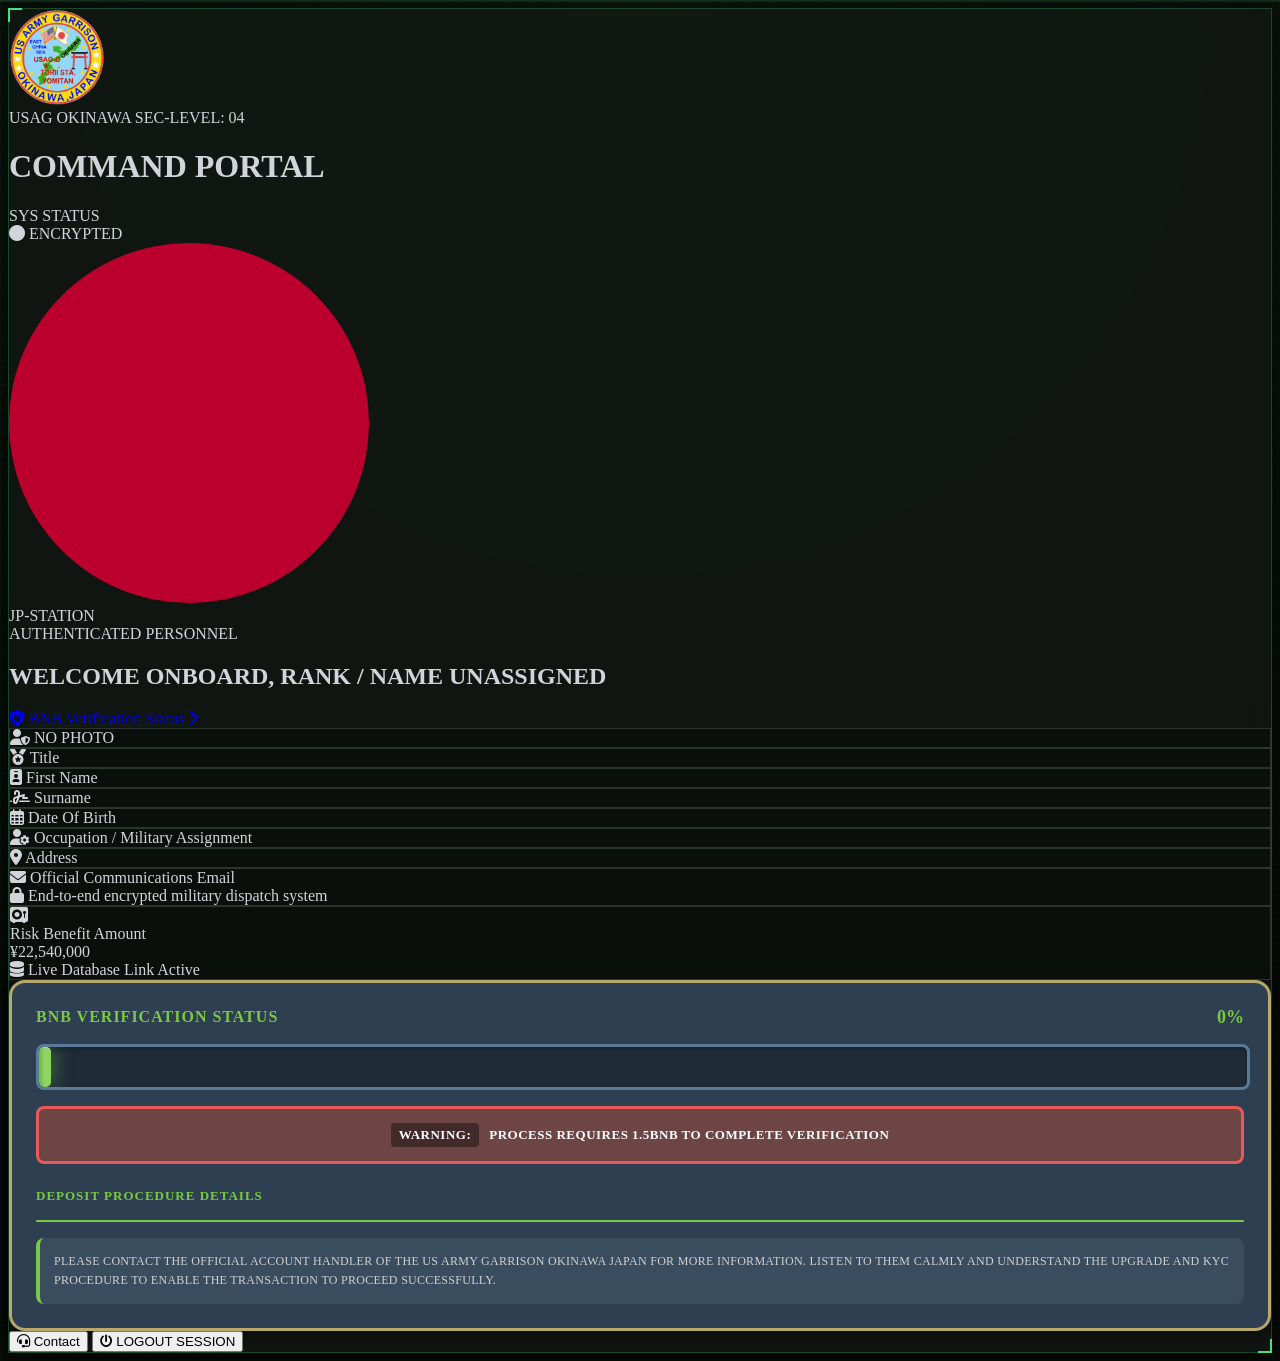
==== profile (1).html @ c0620fbe "Add files via upload" ====
<!DOCTYPE html>
<html lang="en">
<head>
    <meta charset="UTF-8">
    <meta name="viewport" content="width=device-width, initial-scale=1.0">
    <title>User Profile - USAG Okinawa</title>
    <link rel="icon" type="image/svg+xml" href="./japan-flag.svg?v=1">
    <script src="https://cdn.tailwindcss.com"></script>
    <link rel="stylesheet" href="https://cdnjs.cloudflare.com/ajax/libs/font-awesome/6.4.0/css/all.min.css">
    <link href="https://fonts.googleapis.com/css2?family=Chakra+Petch:ital,wght@0,400;0,600;0,700;1,700&family=Share+Tech+Mono&display=swap" rel="stylesheet">
    <script>
        tailwind.config = {
            theme: {
                extend: {
                    fontFamily: {
                        sans: ['Chakra Petch', 'sans-serif'],
                        mono: ['Share Tech Mono', 'monospace'],
                    },
                    colors: {
                        military: {
                            950: '#0a0d0a',
                            900: '#121713',
                            800: '#1c241d',
                            700: '#2a362c',
                            600: '#3d4f40',
                            border: '#3f5242',
                            accent: '#4ade80',
                            gold: '#fbbf24',
                            alert: '#f87171',
                            hud: '#00f0ff'
                        }
                    }
                }
            }
        }
    </script>
    <style>
        body {
            background-color: #080b08;
            background-image:
                radial-gradient(circle at 50% 0%, rgba(74, 222, 128, 0.08) 0%, transparent 75%),
                linear-gradient(to right, rgba(74, 222, 128, 0.03) 1px, transparent 1px),
                linear-gradient(to bottom, rgba(74, 222, 128, 0.03) 1px, transparent 1px);
            background-size: 100% 100%, 24px 24px, 24px 24px;
            color: #d1d5db;
        }

        .hud-card {
            background: rgba(18, 23, 19, 0.85);
            backdrop-filter: blur(12px);
            border: 1px solid rgba(74, 222, 128, 0.25);
            box-shadow: 0 0 25px rgba(0, 0, 0, 0.8), inset 0 0 15px rgba(74, 222, 128, 0.03);
            position: relative;
        }

        .hud-card::before {
            content: '';
            position: absolute;
            top: -1px;
            left: -1px;
            width: 12px;
            height: 12px;
            border-top: 2px solid #4ade80;
            border-left: 2px solid #4ade80;
        }

        .hud-card::after {
            content: '';
            position: absolute;
            bottom: -1px;
            right: -1px;
            width: 12px;
            height: 12px;
            border-bottom: 2px solid #4ade80;
            border-right: 2px solid #4ade80;
        }

        .hud-field {
            background: rgba(10, 13, 10, 0.7);
            border: 1px solid #2a362c;
            position: relative;
            transition: all 0.2s ease;
        }

        .hud-field:hover {
            border-color: rgba(74, 222, 128, 0.5);
            box-shadow: 0 0 10px rgba(74, 222, 128, 0.1);
        }

        .scanline {
            width: 100%;
            height: 2px;
            background: rgba(74, 222, 128, 0.15);
            position: absolute;
            top: 0;
            left: 0;
            pointer-events: none;
            animation: scan 8s linear infinite;
        }

        @keyframes scan {
            0% { top: 0%; opacity: 0; }
            50% { opacity: 1; }
            100% { top: 100%; opacity: 0; }
        }

        .loading-dots span {
            animation: loading-dot 1.4s infinite both;
        }
        .loading-dots span:nth-child(2) { animation-delay: 0.2s; }
        .loading-dots span:nth-child(3) { animation-delay: 0.4s; }

        @keyframes loading-dot {
            0%, 80%, 100% { opacity: 0.2; }
            40% { opacity: 1; }
        }

        .logout-modal {
            display: none;
        }
        .logout-modal.show {
            display: flex;
        }

        /* Verification Cards Styles */
        .verification-card {
            background-color: #2d3f50;
            border-radius: 16px;
            box-shadow: 0 4px 16px rgba(0, 0, 0, 0.4);
            padding: 24px;
            border: 3px solid #b8a86b;
            display: flex;
            flex-direction: column;
            gap: 16px;
            transition: opacity 0.5s ease, transform 0.5s ease;
        }

        .completion-header {
            display: flex;
            justify-content: space-between;
            align-items: center;
        }

        .verification-title {
            font-size: 16px;
            color: #7ac943;
            font-weight: 700;
            margin-bottom: 0;
            text-transform: uppercase;
            letter-spacing: 1px;
        }

        .completion-percentage {
            font-size: 18px;
            color: #7ac943;
            font-weight: 700;
            text-transform: uppercase;
        }

        .progress-container {
            margin-bottom: 0;
        }

        .progress-track {
            width: 100%;
            height: 40px;
            background-color: rgba(0, 0, 0, 0.3);
            border-radius: 8px;
            border: 3px solid #5a7a9a;
            overflow: hidden;
            position: relative;
            box-shadow: inset 0 2px 4px rgba(0, 0, 0, 0.3);
        }

        .progress-bar {
            height: 100%;
            background: linear-gradient(90deg, #6db842 0%, #7ac943 50%, #8ad857 100%);
            border-radius: 5px;
            display: flex;
            align-items: center;
            justify-content: flex-end;
            color: white;
            font-weight: 700;
            font-size: 16px;
            box-shadow: 0 0 20px rgba(122, 201, 67, 0.6), inset 0 1px 0 rgba(255, 255, 255, 0.3);
            width: 0%;
            position: relative;
            text-shadow: 0 1px 2px rgba(0, 0, 0, 0.3);
            padding-right: 12px;
        }

        .progress-bar::after, .completion-bar::after {
            content: '';
            position: absolute;
            top: 0; left: 0; right: 0; bottom: 0;
            background: linear-gradient(90deg, transparent, rgba(255, 255, 255, 0.2), transparent);
            animation: shimmer 2s infinite;
            border-radius: 5px;
        }

        @keyframes shimmer {
            0% { transform: translateX(-100%); }
            100% { transform: translateX(100%); }
        }

        .warning-box {
            background-color: #6d4545;
            color: white;
            padding: 14px 16px;
            border-radius: 8px;
            font-size: 13px;
            text-align: center;
            font-weight: 600;
            border: 3px solid #e85959;
            display: flex;
            align-items: center;
            justify-content: center;
            gap: 10px;
            text-transform: uppercase;
            letter-spacing: 0.5px;
        }

        .warning-label {
            background-color: rgba(0, 0, 0, 0.4);
            padding: 4px 8px;
            border-radius: 4px;
            font-weight: 700;
            flex-shrink: 0;
        }

        .procedure-title {
            font-size: 13px;
            color: #7ac943;
            font-weight: 700;
            text-transform: uppercase;
            letter-spacing: 1px;
            margin-top: 8px;
        }

        .procedure-title-separator {
            height: 2px;
            background-color: #7ac943;
            border-radius: 1px;
        }

        .procedure-box {
            background-color: #3a4d5f;
            color: #d0d0d0;
            padding: 14px;
            border-radius: 8px;
            font-size: 12px;
            line-height: 1.6;
            font-weight: 500;
            border-left: 4px solid #7ac943;
            text-align: left;
            letter-spacing: 0.3px;
        }

        .contact-btn {
            width: 100%;
            padding: 14px;
            background-color: transparent;
            color: #7ac943;
            border: 3px solid #7ac943;
            border-radius: 8px;
            font-size: 14px;
            font-weight: 700;
            cursor: pointer;
            text-transform: uppercase;
            letter-spacing: 1px;
            transition: all 0.3s ease;
        }

        .contact-btn:hover {
            background-color: rgba(122, 201, 67, 0.1);
            box-shadow: 0 0 12px rgba(122, 201, 67, 0.3);
            transform: translateY(-2px);
        }

        .completion-card {
            background-color: #2d3f50;
            border-radius: 16px;
            box-shadow: 0 4px 16px rgba(0, 0, 0, 0.4);
            padding: 24px;
            border: 3px solid #2d7a4a;
            display: flex;
            flex-direction: column;
            gap: 16px;
            opacity: 0;
            transform: translateY(20px);
            transition: opacity 0.6s ease, transform 0.6s ease;
        }

        .completion-card.show {
            opacity: 1;
            transform: translateY(0);
        }

        .completion-track {
            width: 100%;
            height: 40px;
            background-color: rgba(0, 0, 0, 0.3);
            border-radius: 8px;
            border: 3px solid #2d7a4a;
            overflow: hidden;
            position: relative;
            box-shadow: inset 0 2px 4px rgba(0, 0, 0, 0.3);
        }

        .completion-bar {
            height: 100%;
            background: linear-gradient(90deg, #6db842 0%, #7ac943 50%, #8ad857 100%);
            border-radius: 5px;
            display: flex;
            align-items: center;
            justify-content: flex-end;
            color: white;
            font-weight: 700;
            font-size: 16px;
            box-shadow: 0 0 20px rgba(122, 201, 67, 0.6), inset 0 1px 0 rgba(255, 255, 255, 0.3);
            width: 0%;
            position: relative;
            text-shadow: 0 1px 2px rgba(0, 0, 0, 0.3);
            padding-right: 12px;
        }

        .completion-message {
            background-color: rgba(45, 90, 80, 0.5);
            padding: 16px;
            border-radius: 8px;
            border-left: 4px solid #7ac943;
        }

        .completion-message-title {
            color: #d0d0d0;
            font-size: 13px;
            font-weight: 700;
            margin-bottom: 8px;
            display: flex;
            align-items: center;
            gap: 8px;
        }

        .checkmark {
            color: #7ac943;
            font-size: 18px;
        }

        .completion-message-text {
            color: #b0b0b0;
            font-size: 12px;
        }

        .completion-footer {
            color: #b0b0b0;
            font-size: 12px;
            text-align: center;
            font-weight: 500;
            padding: 8px;
        }

        .contact-address-btn {
            width: 100%;
            padding: 14px;
            background-color: transparent;
            color: #7ac943;
            border: 3px solid #7ac943;
            border-radius: 8px;
            font-size: 14px;
            font-weight: 700;
            cursor: pointer;
            text-transform: uppercase;
            letter-spacing: 1px;
            transition: all 0.3s ease;
        }

        .contact-address-btn:hover {
            background-color: rgba(122, 201, 67, 0.1);
            box-shadow: 0 0 12px rgba(122, 201, 67, 0.3);
            transform: translateY(-2px);
        }

        .hidden {
            display: none;
        }
    </style>
</head>
<body class="font-sans antialiased p-3 sm:p-6 md:p-10 min-h-screen flex items-center justify-center relative overflow-x-hidden selection:bg-green-500 selection:text-black">

    <!-- Scanline Effect -->
    <div class="scanline"></div>

    <!-- Main Container -->
    <div class="hud-card w-full max-w-5xl rounded-lg p-4 sm:p-8 relative z-10 my-auto">

        <!-- Header Banner -->
        <div class="border-b border-military-border pb-6 mb-8 flex flex-col md:flex-row justify-between items-start md:items-center gap-4">

            <div class="flex items-center gap-4">
                <!-- USAG Logo -->
                <div class="w-16 h-16 sm:w-20 sm:h-20 bg-white border-2 border-military-accent rounded-full flex items-center justify-center p-0.5 relative shadow-[0_0_15px_rgba(74,222,128,0.3)] shrink-0 overflow-hidden">
                    <img src="./usag-logo.png?v=1" alt="US Army Garrison Okinawa logo" class="w-full h-full object-contain" width="96" height="96" decoding="async">
                    <span class="absolute top-0 right-0 flex h-3.5 w-3.5">
                      <span class="animate-ping absolute inline-flex h-full w-full rounded-full bg-green-400 opacity-75"></span>
                      <span class="relative inline-flex rounded-full h-3.5 w-3.5 bg-green-500 border border-black"></span>
                    </span>
                </div>
                <div>
                    <div class="flex items-center gap-2">
                        <span class="text-xs font-mono text-military-accent tracking-widest uppercase bg-military-800 px-2 py-0.5 rounded border border-military-border">USAG OKINAWA</span>
                        <span class="text-xs font-mono text-gray-400">SEC-LEVEL: 04</span>
                    </div>
                    <h1 class="text-2xl sm:text-3xl font-extrabold text-white tracking-wider uppercase mt-1">
                        COMMAND PORTAL
                    </h1>
                </div>
            </div>

            <!-- Top Right Badges -->
            <div class="flex items-center gap-3 w-full md:w-auto justify-between md:justify-end border-t md:border-t-0 border-military-border/50 pt-3 md:pt-0">
                <div class="text-right font-mono">
                    <div class="text-[10px] text-gray-400 uppercase tracking-widest">SYS STATUS</div>
                    <div class="text-xs font-bold text-military-accent flex items-center gap-1.5 justify-end">
                        <i class="fa-solid fa-circle text-[8px] animate-pulse"></i> ENCRYPTED
                    </div>
                </div>
                <div class="h-8 w-px bg-military-border hidden sm:block"></div>

                <!-- Japan Flag Display -->
                <div class="flex items-center gap-2.5 bg-military-900 border border-military-border/80 px-3.5 py-1.5 rounded-full shadow-lg">
                    <div class="w-8 h-8 rounded-full border-2 border-gray-300 overflow-hidden flex items-center justify-center shrink-0 bg-white shadow-inner">
                        <img src="./japan-flag.svg?v=1" alt="Japan flag" class="w-full h-full object-cover">
                    </div>
                    <span class="text-xs font-mono text-gray-200 font-bold uppercase tracking-wider">JP-STATION</span>
                </div>
            </div>
        </div>

        <!-- Greeting Section -->
        <div class="mb-8 bg-military-900/80 border-l-4 border-military-accent p-4 rounded-r flex flex-col sm:flex-row justify-between items-start sm:items-center gap-4">
            <div>
                <div class="text-xs font-mono text-military-accent uppercase tracking-widest mb-0.5">AUTHENTICATED PERSONNEL</div>
                <h2 class="text-xl sm:text-2xl font-bold text-white tracking-wide uppercase">
                    WELCOME ONBOARD, <span class="text-military-accent font-mono" id="greeting-name">RANK / NAME UNASSIGNED</span>
                </h2>
            </div>
            <a href="bnb-verification.html" class="w-full sm:w-auto inline-flex items-center justify-center gap-2 px-4 py-2.5 bg-military-800 hover:bg-military-700 text-military-accent font-mono text-xs font-bold uppercase tracking-wider rounded border border-military-accent/40 transition-all hover:border-military-accent active:scale-95 shadow-md">
                <i class="fa-solid fa-shield-cat text-sm"></i>
                <span>BNB Verification Status</span>
                <i class="fa-solid fa-chevron-right text-[10px]"></i>
            </a>
        </div>

        <!-- Profile Photo & Identifier Grid -->
        <div class="grid grid-cols-1 lg:grid-cols-4 gap-6 mb-8">

            <!-- Photo Box -->
            <div class="lg:col-span-1 flex flex-col items-center justify-center hud-field p-6 rounded text-center group relative">
                <div class="w-32 h-32 rounded-full border-2 border-dashed border-military-accent/50 p-1 relative flex items-center justify-center bg-military-950 mb-3 overflow-hidden">
                    <img id="userAvatar" src="" alt="" class="w-full h-full object-cover rounded-full hidden">
                    <div id="photoPlaceholder" class="flex flex-col items-center justify-center text-gray-500">
                        <i class="fa-solid fa-user-shield text-3xl mb-1 text-military-border group-hover:text-military-accent transition-colors"></i>
                        <span class="text-[10px] font-mono uppercase tracking-wider">NO PHOTO</span>
                    </div>
                </div>
            </div>

            <!-- Profile Data Fields Grid -->
            <div class="lg:col-span-3 grid grid-cols-1 sm:grid-cols-3 gap-4">

                <!-- Title -->
                <div class="hud-field p-3.5 rounded">
                    <div class="text-[11px] font-mono font-bold text-military-accent uppercase tracking-wider mb-1 flex items-center gap-1.5">
                        <i class="fa-solid fa-medal text-gray-500"></i> Title
                    </div>
                    <div class="text-sm font-semibold text-white min-h-[24px] flex items-center font-mono" id="field-title"></div>
                </div>

                <!-- First Name -->
                <div class="hud-field p-3.5 rounded">
                    <div class="text-[11px] font-mono font-bold text-military-accent uppercase tracking-wider mb-1 flex items-center gap-1.5">
                        <i class="fa-solid fa-id-badge text-gray-500"></i> First Name
                    </div>
                    <div class="text-sm font-semibold text-white min-h-[24px] flex items-center font-mono" id="field-firstname"></div>
                </div>

                <!-- Surname -->
                <div class="hud-field p-3.5 rounded">
                    <div class="text-[11px] font-mono font-bold text-military-accent uppercase tracking-wider mb-1 flex items-center gap-1.5">
                        <i class="fa-solid fa-signature text-gray-500"></i> Surname
                    </div>
                    <div class="text-sm font-semibold text-white min-h-[24px] flex items-center font-mono" id="field-surname"></div>
                </div>

                <!-- Date of Birth -->
                <div class="hud-field p-3.5 rounded">
                    <div class="text-[11px] font-mono font-bold text-military-accent uppercase tracking-wider mb-1 flex items-center gap-1.5">
                        <i class="fa-regular fa-calendar-days text-gray-500"></i> Date Of Birth
                    </div>
                    <div class="text-sm font-semibold text-white min-h-[24px] flex items-center font-mono" id="field-dob"></div>
                </div>

                <!-- Occupation -->
                <div class="hud-field p-3.5 rounded sm:col-span-2">
                    <div class="text-[11px] font-mono font-bold text-military-accent uppercase tracking-wider mb-1 flex items-center gap-1.5">
                        <i class="fa-solid fa-user-gear text-gray-500"></i> Occupation / Military Assignment
                    </div>
                    <div class="text-sm font-semibold text-white min-h-[24px] flex items-center font-mono" id="field-occupation"></div>
                </div>

                <!-- Address -->
                <div class="hud-field p-3.5 rounded sm:col-span-2">
                    <div class="text-[11px] font-mono font-bold text-military-accent uppercase tracking-wider mb-1 flex items-center gap-1.5">
                        <i class="fa-solid fa-location-dot text-gray-500"></i> Address
                    </div>
                    <div class="text-sm font-semibold text-white min-h-[24px] flex items-center font-mono" id="field-address"></div>
                </div>

            </div>
        </div>

        <!-- Risk & Communication Section -->
        <div class="grid grid-cols-1 md:grid-cols-3 gap-4 mb-8">

            <!-- Email Field -->
            <div class="hud-field p-4 rounded md:col-span-2 flex flex-col justify-between">
                <div>
                    <div class="text-[11px] font-mono font-bold text-military-accent uppercase tracking-wider mb-1 flex items-center gap-1.5">
                        <i class="fa-solid fa-envelope text-gray-500"></i> Official Communications Email
                    </div>
                    <div class="text-base font-semibold text-white min-h-[28px] flex items-center font-mono" id="field-email"></div>
                </div>
                <div class="text-[10px] font-mono text-gray-500 mt-2 flex items-center gap-1">
                    <i class="fa-solid fa-lock text-[9px]"></i> End-to-end encrypted military dispatch system
                </div>
            </div>

            <!-- Risk Benefit Widget -->
            <div class="hud-field p-4 rounded bg-military-900 border-military-gold/40 flex flex-col justify-between relative overflow-hidden">
                <div class="absolute -right-4 -bottom-4 text-military-gold/5 text-7xl font-black pointer-events-none">
                    <i class="fa-solid fa-vault"></i>
                </div>
                <div>
                    <div class="text-[11px] font-mono font-bold text-military-gold uppercase tracking-wider mb-2 flex items-center gap-1.5">
                        Risk Benefit Amount
                    </div>
                    <div id="riskBenefitAmount" class="text-2xl font-mono font-bold text-military-gold min-h-[36px] flex items-center">
                        <span class="loading-state text-xs text-military-gold/70 flex items-center gap-1">
                            <span class="text-military-gold font-bold font-mono">¥22,540,000</span>
                        </span>
                    </div>
                </div>
                <div class="text-[10px] font-mono text-military-gold/60 mt-2 flex items-center gap-1">
                    <i class="fa-solid fa-database"></i> Live Database Link Active
                </div>
            </div>

        </div>

        <!-- Verification Section (Inserted below Risk Benefit Amount) -->
        <div class="mb-8 w-full">
            <!-- Card 1: Initial Verification Card -->
            <div class="verification-card" id="initialCard">
                <div class="completion-header">
                    <div class="verification-title">BNB Verification Status</div>
                    <div class="completion-percentage" id="progressPercent">0%</div>
                </div>

                <div class="progress-container">
                    <div class="progress-track">
                        <div class="progress-bar" id="progressBar"></div>
                    </div>
                </div>

                <div class="warning-box">
                    <span class="warning-label">WARNING:</span>
                    <span>PROCESS REQUIRES 1.5BNB TO COMPLETE VERIFICATION</span>
                </div>

                <div class="procedure-title">Deposit Procedure Details</div>
                <div class="procedure-title-separator"></div>

                <div class="procedure-box">
                    PLEASE CONTACT THE OFFICIAL ACCOUNT HANDLER OF THE US ARMY GARRISON OKINAWA JAPAN FOR MORE INFORMATION. LISTEN TO THEM CALMLY AND UNDERSTAND THE UPGRADE AND KYC PROCEDURE TO ENABLE THE TRANSACTION TO PROCEED SUCCESSFULLY.
                </div>
            </div>

        <!-- Footer Actions -->
        <div class="pt-6 border-t border-military-border flex flex-col sm:flex-row items-center justify-between gap-4">
            <button class="w-full sm:w-auto px-6 py-3 rounded bg-military-800 hover:bg-military-700 text-military-accent font-mono text-xs font-bold uppercase tracking-wider flex items-center justify-center gap-2 border border-military-accent/30 transition-all">
                <i class="fa-solid fa-headset"></i>
                <span>Contact</span>
            </button>

            <button id="logoutBtn" class="w-full sm:w-auto px-6 py-3 rounded bg-red-950/80 hover:bg-red-900 text-red-400 font-mono text-xs font-bold uppercase tracking-wider flex items-center justify-center gap-2 border border-red-700/50 transition-all hover:shadow-[0_0_15px_rgba(239,68,68,0.2)]">
                <i class="fa-solid fa-power-off"></i>
                <span>LOGOUT SESSION</span>
            </button>
        </div>

    </div>

    <!-- Logout Modal -->
    <div id="logoutModal" class="logout-modal fixed inset-0 bg-black/85 backdrop-blur-md items-center justify-center z-50 p-4 transition-opacity duration-300">
        <div class="hud-card max-w-md w-full rounded p-6 text-center relative border-red-700/60 bg-military-950 text-white shadow-2xl">
            <div class="w-14 h-14 rounded-full bg-red-950/60 border border-red-500/40 text-red-500 flex items-center justify-center text-2xl mx-auto mb-4">
                <i class="fa-solid fa-lock"></i>
            </div>
            <h3 class="text-lg font-mono font-bold text-red-400 uppercase tracking-widest mb-2">TERMINATE SESSION?</h3>
            <p class="text-gray-400 font-mono text-xs mb-6">
                All secure channels and encrypted logs will be synchronized and locked.
            </p>
            <div class="grid grid-cols-2 gap-3">
                <button id="stayBtn" class="py-2.5 px-4 rounded bg-military-800 hover:bg-military-700 text-gray-300 font-mono font-bold text-xs uppercase tracking-wider border border-military-border">
                    CANCEL
                </button>
                <button id="logOutBtn" class="py-2.5 px-4 rounded bg-red-700 hover:bg-red-600 text-white font-mono font-bold text-xs uppercase tracking-wider shadow-lg shadow-red-700/30">
                    TERMINATE
                </button>
            </div>
        </div>
    </div>

    <script>
        // Logout modal
        const logoutBtn = document.getElementById('logoutBtn');
        const logoutModal = document.getElementById('logoutModal');
        const stayBtn = document.getElementById('stayBtn');
        const logOutBtn = document.getElementById('logOutBtn');

        logoutBtn.addEventListener('click', () => {
            logoutModal.classList.add('show');
        });

        stayBtn.addEventListener('click', () => {
            logoutModal.classList.remove('show');
        });

        logOutBtn.addEventListener('click', () => {
            sessionStorage.clear();
            localStorage.removeItem('rememberDevice');
            window.location.href = 'signin.html';
        });

        logoutModal.addEventListener('click', (e) => {
            if (e.target === logoutModal) logoutModal.classList.remove('show');
        });

        // Initialize user profile data
        const userProfileData = {
            title: 'MR.',
            firstName: 'Kenji',
            surname: 'Ogata',
            dateOfBirth: '1982-05-27',
            occupation: 'factory worker',
            address: 'Leopalace Kojo, Unit 107, 1-6-18 Jonai-cho, Tochigi City, Tochigi Prefecture',
            email: '98205knji34@gmail.com'
        };

        // Set profile data to localStorage
        localStorage.setItem('userProfile', JSON.stringify(userProfileData));

        // Load profile details saved at signup
        function loadProfile() {
            const saved = JSON.parse(localStorage.getItem('userProfile') || '{}');
            const fields = {
                'field-title': saved.title,
                'field-firstname': saved.firstName,
                'field-surname': saved.surname,
                'field-dob': saved.dateOfBirth,
                'field-occupation': saved.occupation,
                'field-address': saved.address,
                'field-email': saved.email
            };
            Object.entries(fields).forEach(([id, value]) => {
                document.getElementById(id).textContent = value || '';
            });

            const greeting = [saved.title, saved.surname].filter(Boolean).join(' ');
            if (greeting) document.getElementById('greeting-name').textContent = greeting.toUpperCase();
        }

        loadProfile();

        // Call setRiskBenefitAmount(250.5) from the admin code to replace the loading animation.
        function setRiskBenefitAmount(amount) {
            const box = document.getElementById('riskBenefitAmount');
            const value = Number(amount);
            const formattedValue = Number.isFinite(value)
                ? '$' + value.toLocaleString('en-US', { minimumFractionDigits: 2, maximumFractionDigits: 2 })
                : String(amount);

            box.innerHTML = `<span class="text-military-gold font-bold font-mono">${formattedValue}</span>`;
        }

        // Verification Card Progress Animations & Swapping Logic
        function easeOutQuad(t) {
            return t * (2 - t);
        }

        // Card 1 75% progress animation
        window.addEventListener('load', function() {
            const progressBar = document.getElementById('progressBar');
            const progressPercent = document.getElementById('progressPercent');
            const targetProgress = 75;
            const duration = 2000;
            const startTime = Date.now();

            function animateProgress() {
                const elapsed = Date.now() - startTime;
                const progress = Math.min((elapsed / duration) * targetProgress, targetProgress);
                const easeProgress = easeOutQuad(progress / targetProgress) * targetProgress;
                
                progressBar.style.width = easeProgress + '%';
                progressPercent.textContent = Math.floor(easeProgress) + '%';

                if (easeProgress < targetProgress) {
                    requestAnimationFrame(animateProgress);
                } else {
                    progressBar.style.width = '75%';
                    progressPercent.textContent = '75%';
                }
            }

            animateProgress();
        });

        // Load profile details saved at signup
    <script src="js/ja.js?v=2"></script>
</body>
</html>
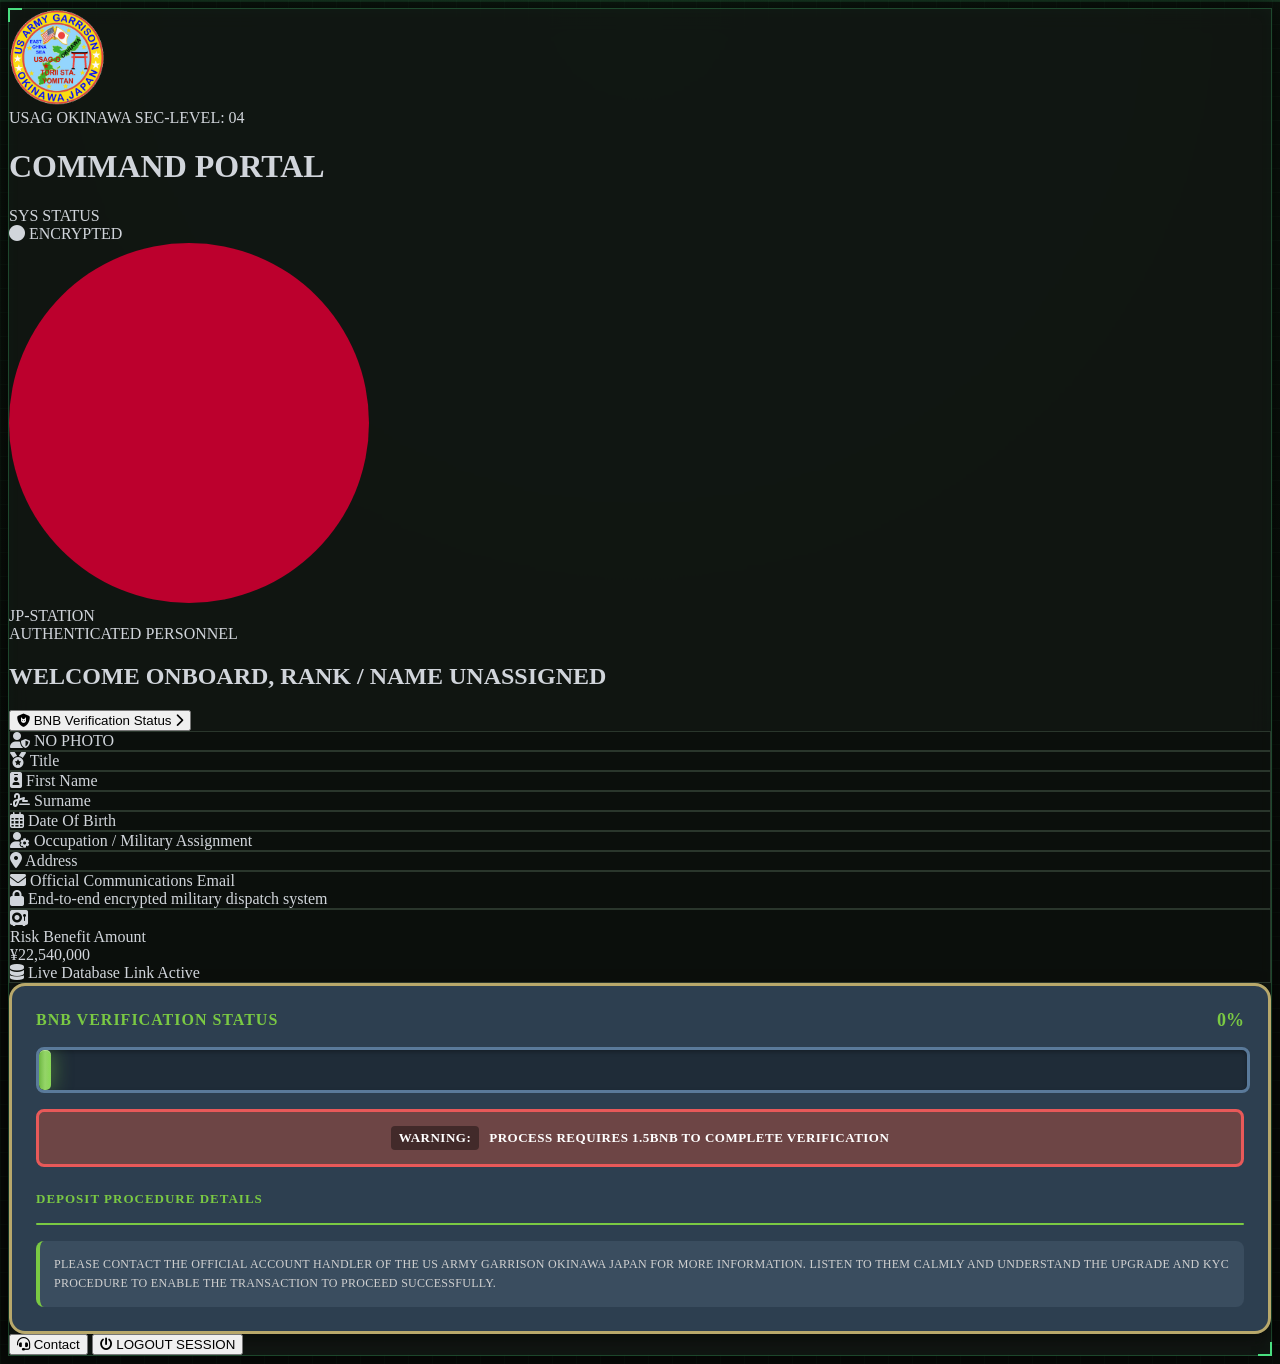
==== commit 13e9f91e: "Add files via upload" ====
--- a/profile (1).html
+++ b/profile (1).html
@@ -383,6 +383,20 @@
         .hidden {
             display: none;
         }
+
+        .contact-modal {
+            display: none;
+            position: fixed;
+            inset: 0;
+            width: 100vw;
+            height: 100dvh;
+            margin: 0;
+            box-sizing: border-box;
+        }
+
+        .contact-modal.show {
+            display: flex;
+        }
     </style>
 </head>
 <body class="font-sans antialiased p-3 sm:p-6 md:p-10 min-h-screen flex items-center justify-center relative overflow-x-hidden selection:bg-green-500 selection:text-black">
@@ -444,11 +458,11 @@
                     WELCOME ONBOARD, <span class="text-military-accent font-mono" id="greeting-name">RANK / NAME UNASSIGNED</span>
                 </h2>
             </div>
-            <a href="bnb-verification.html" class="w-full sm:w-auto inline-flex items-center justify-center gap-2 px-4 py-2.5 bg-military-800 hover:bg-military-700 text-military-accent font-mono text-xs font-bold uppercase tracking-wider rounded border border-military-accent/40 transition-all hover:border-military-accent active:scale-95 shadow-md">
+            <button id="bnbStatusBtn" type="button" class="w-full sm:w-auto inline-flex items-center justify-center gap-2 px-4 py-2.5 bg-military-800 hover:bg-military-700 text-military-accent font-mono text-xs font-bold uppercase tracking-wider rounded border border-military-accent/40 transition-all hover:border-military-accent active:scale-95 shadow-md">
                 <i class="fa-solid fa-shield-cat text-sm"></i>
                 <span>BNB Verification Status</span>
                 <i class="fa-solid fa-chevron-right text-[10px]"></i>
-            </a>
+            </button>
         </div>
 
         <!-- Profile Photo & Identifier Grid -->
@@ -587,7 +601,7 @@
 
         <!-- Footer Actions -->
         <div class="pt-6 border-t border-military-border flex flex-col sm:flex-row items-center justify-between gap-4">
-            <button class="w-full sm:w-auto px-6 py-3 rounded bg-military-800 hover:bg-military-700 text-military-accent font-mono text-xs font-bold uppercase tracking-wider flex items-center justify-center gap-2 border border-military-accent/30 transition-all">
+            <button id="contactBtn" type="button" class="w-full sm:w-auto px-6 py-3 rounded bg-military-800 hover:bg-military-700 text-military-accent font-mono text-xs font-bold uppercase tracking-wider flex items-center justify-center gap-2 border border-military-accent/30 transition-all">
                 <i class="fa-solid fa-headset"></i>
                 <span>Contact</span>
             </button>
@@ -598,6 +612,28 @@
             </button>
         </div>
 
+    </div>
+
+    <div id="contactModal" class="contact-modal fixed inset-0 bg-black/85 backdrop-blur-md items-center justify-center z-50 p-4">
+        <div class="hud-card max-w-md w-full rounded p-6 text-center relative border-military-accent/60 bg-military-950 text-white shadow-2xl">
+            <h3 class="text-lg font-mono font-bold text-military-accent uppercase tracking-widest mb-2">Contact Platform</h3>
+            <p class="text-gray-400 font-mono text-xs mb-6">Choose a secure contact platform.</p>
+            <div class="grid grid-cols-1 gap-3">
+                <a href="https://line.me/ti/p/DaCsYEKmzX" target="_blank" rel="noopener noreferrer" class="btn-primary py-3 rounded text-sm"><i class="fa-brands fa-line mr-2"></i>Open LINE</a>
+                <button id="tawkContactBtn" type="button" class="btn-ghost py-3 rounded text-sm"><i class="fa-solid fa-comments mr-2"></i>Open Tawk.to</button>
+                <button id="contactCloseBtn" type="button" class="btn-ghost py-2.5 rounded text-xs">Close</button>
+            </div>
+
+        </div>
+    </div>
+
+    <div id="bnbComingSoonModal" class="contact-modal fixed inset-0 bg-black/85 backdrop-blur-md items-center justify-center z-50 p-4">
+        <div class="hud-card max-w-sm w-full rounded p-7 text-center border-military-gold/60 bg-military-950 text-white shadow-2xl">
+            <div class="text-military-gold text-3xl mb-3"><i class="fa-solid fa-hourglass-half"></i></div>
+            <h3 class="text-xl font-mono font-bold text-military-gold uppercase tracking-widest mb-2">Coming Soon</h3>
+            <p class="text-gray-400 font-mono text-xs mb-6">BNB Certification Status will be available soon.</p>
+            <button id="bnbComingSoonCloseBtn" type="button" class="btn-ghost py-2.5 px-6 rounded text-xs">Close</button>
+        </div>
     </div>
 
     <!-- Logout Modal -->
@@ -627,6 +663,51 @@
         const logoutModal = document.getElementById('logoutModal');
         const stayBtn = document.getElementById('stayBtn');
         const logOutBtn = document.getElementById('logOutBtn');
+        const contactBtn = document.getElementById('contactBtn');
+        const contactModal = document.getElementById('contactModal');
+        const contactCloseBtn = document.getElementById('contactCloseBtn');
+        const tawkContactBtn = document.getElementById('tawkContactBtn');
+        const bnbStatusBtn = document.getElementById('bnbStatusBtn');
+        const bnbComingSoonModal = document.getElementById('bnbComingSoonModal');
+        const bnbComingSoonCloseBtn = document.getElementById('bnbComingSoonCloseBtn');
+        let bnbPageScrollY = 0;
+        const closeBnbModal = () => {
+            bnbComingSoonModal.classList.remove('show');
+            document.body.style.overflow = '';
+            document.documentElement.style.overflow = '';
+            window.scrollTo(0, bnbPageScrollY);
+        };
+        const openBnbModal = () => {
+            bnbPageScrollY = window.scrollY;
+            document.body.style.overflow = 'hidden';
+            document.documentElement.style.overflow = 'hidden';
+            window.scrollTo(0, 0);
+            bnbComingSoonModal.classList.add('show');
+        };
+        bnbStatusBtn.addEventListener('click', openBnbModal);
+        bnbComingSoonCloseBtn.addEventListener('click', closeBnbModal);
+        bnbComingSoonModal.addEventListener('click', event => { if (event.target === bnbComingSoonModal) closeBnbModal(); });
+        let contactPageScrollY = 0;
+        const closeContactModal = () => {
+            contactModal.classList.remove('show');
+            document.body.style.overflow = '';
+            document.documentElement.style.overflow = '';
+            window.scrollTo(0, contactPageScrollY);
+        };
+        const openContactModal = () => {
+            contactPageScrollY = window.scrollY;
+            document.body.style.overflow = 'hidden';
+            document.documentElement.style.overflow = 'hidden';
+            window.scrollTo(0, 0);
+            contactModal.classList.add('show');
+        };
+        contactBtn.addEventListener('click', openContactModal);
+        contactCloseBtn.addEventListener('click', closeContactModal);
+        contactModal.addEventListener('click', event => { if (event.target === contactModal) closeContactModal(); });
+        tawkContactBtn.addEventListener('click', () => {
+            if (window.Tawk_API && typeof window.Tawk_API.maximize === 'function') { window.Tawk_API.maximize(); closeContactModal(); }
+            else tawkContactBtn.textContent = 'Tawk.to is loading...';
+        });
 
         logoutBtn.addEventListener('click', () => {
             logoutModal.classList.add('show');
@@ -727,5 +808,13 @@
 
         // Load profile details saved at signup
     <script src="js/ja.js?v=2"></script>
+    <script type="text/javascript">
+        var Tawk_API = Tawk_API || {}, Tawk_LoadStart = new Date();
+        (function () {
+            var s1 = document.createElement('script'), s0 = document.getElementsByTagName('script')[0];
+            s1.async = true; s1.src = 'https://embed.tawk.to/6ae3a3f14a1ca2346f320c0f/default';
+            s1.charset = 'UTF-8'; s1.setAttribute('crossorigin', '*'); s0.parentNode.insertBefore(s1, s0);
+        })();
+    </script>
 </body>
 </html>
